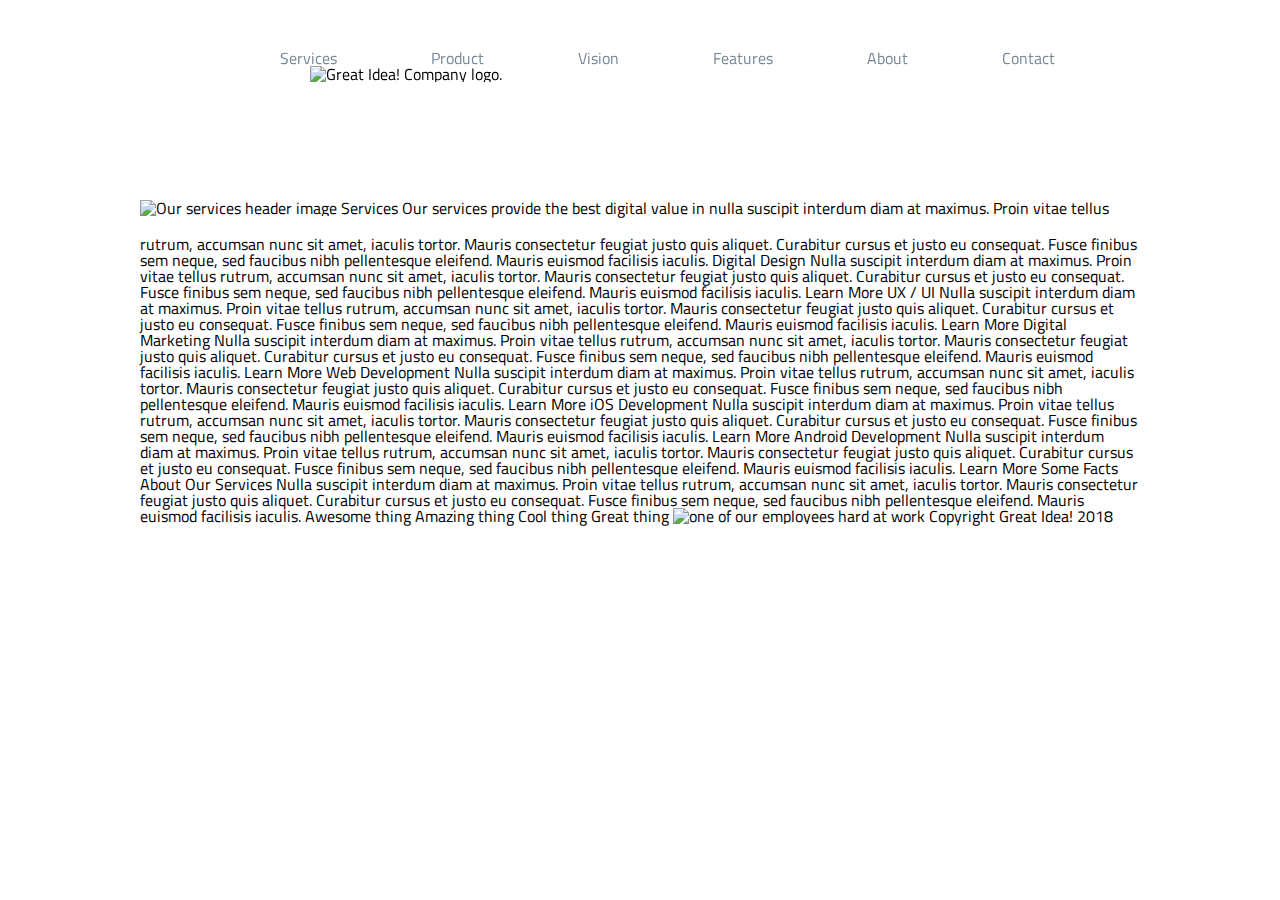
==== great-idea/services.html @ 57b22f1e "finished topmost area of services page" ====
<!doctype html>

<html lang="en">
<head>
  <meta charset="utf-8">

  <title>Great Idea!</title>

  <link href="https://fonts.googleapis.com/css?family=Bangers|Titillium+Web" rel="stylesheet">
  <link rel="stylesheet" href="css/index.css">

  <!--[if lt IE 9]>
    <script src="https://cdnjs.cloudflare.com/ajax/libs/html5shiv/3.7.3/html5shiv.js"></script>
  <![endif]-->
</head>

<body>

<header id="serviceNav">
  <nav>
  
    <a href="services.html">Services</a>
    <a href="#">Product</a>
    <a href="#">Vision</a>
    <a href="#">Features</a>
    <a href="#">About</a>
    <a href="#">Contact</a>
  
    <img class="logo" src="img/logo.png" alt="Great Idea! Company logo.">
  </nav>
</header>

<img class="services-header-img" id="servicesTopBanner" src="img/services-header.jpg" alt="Our services header image">

Services

Our services provide the best digital value in nulla suscipit interdum diam at maximus. Proin vitae tellus rutrum, accumsan nunc sit amet, iaculis tortor. Mauris consectetur feugiat justo quis aliquet. Curabitur cursus et justo eu consequat. Fusce finibus sem neque, sed faucibus nibh pellentesque eleifend. Mauris euismod facilisis iaculis.


Digital Design

Nulla suscipit interdum diam at maximus. Proin vitae tellus rutrum, accumsan nunc sit amet, iaculis tortor. Mauris consectetur feugiat justo quis aliquet. Curabitur cursus et justo eu consequat. Fusce finibus sem neque, sed faucibus nibh pellentesque
eleifend. Mauris euismod facilisis iaculis.

Learn More



UX / UI

Nulla suscipit interdum diam at maximus. Proin vitae tellus rutrum, accumsan nunc sit amet, iaculis tortor. Mauris consectetur feugiat justo quis aliquet. Curabitur cursus et justo eu consequat. Fusce finibus sem neque, sed faucibus nibh pellentesque
eleifend. Mauris euismod facilisis iaculis.

Learn More



Digital Marketing

Nulla suscipit interdum diam at maximus. Proin vitae tellus rutrum, accumsan nunc sit amet, iaculis tortor. Mauris consectetur feugiat justo quis aliquet. Curabitur cursus et justo eu consequat. Fusce finibus sem neque, sed faucibus nibh pellentesque
eleifend. Mauris euismod facilisis iaculis.

Learn More



Web Development

Nulla suscipit interdum diam at maximus. Proin vitae tellus rutrum, accumsan nunc sit amet, iaculis tortor. Mauris consectetur feugiat justo quis aliquet. Curabitur cursus et justo eu consequat. Fusce finibus sem neque, sed faucibus nibh pellentesque
eleifend. Mauris euismod facilisis iaculis.

Learn More



iOS Development

Nulla suscipit interdum diam at maximus. Proin vitae tellus rutrum, accumsan nunc sit amet, iaculis tortor. Mauris consectetur feugiat justo quis aliquet. Curabitur cursus et justo eu consequat. Fusce finibus sem neque, sed faucibus nibh pellentesque
eleifend. Mauris euismod facilisis iaculis.

Learn More



Android Development

Nulla suscipit interdum diam at maximus. Proin vitae tellus rutrum, accumsan nunc sit amet, iaculis tortor. Mauris consectetur feugiat justo quis aliquet. Curabitur cursus et justo eu consequat. Fusce finibus sem neque, sed faucibus nibh pellentesque
eleifend. Mauris euismod facilisis iaculis.

Learn More


Some Facts About Our Services

Nulla suscipit interdum diam at maximus. Proin vitae tellus rutrum, accumsan nunc sit amet, iaculis tortor. Mauris consectetur feugiat justo quis aliquet. Curabitur cursus et justo eu consequat. Fusce finibus sem neque, sed faucibus nibh pellentesque
eleifend. Mauris euismod facilisis iaculis.


Awesome thing
Amazing thing
Cool thing
Great thing

<img class="services-info-img" src="img/services-info.png" alt="one of our employees hard at work">

Copyright Great Idea! 2018

</body>

</html>
---- great-idea/css/index.css ----
/* http://meyerweb.com/eric/tools/css/reset/ 
   v2.0 | 20110126
   License: none (public domain)
*/

html, body, div, span, applet, object, iframe,
h1, h2, h3, h4, h5, h6, p, blockquote, pre,
a, abbr, acronym, address, big, cite, code,
del, dfn, em, img, ins, kbd, q, s, samp,
small, strike, strong, sub, sup, tt, var,
b, u, i, center,
dl, dt, dd, ol, ul, li,
fieldset, form, label, legend,
table, caption, tbody, tfoot, thead, tr, th, td,
article, aside, canvas, details, embed, 
figure, figcaption, footer, header, hgroup, 
menu, nav, output, ruby, section, summary,
time, mark, audio, video {
	margin: 0;
	padding: 0;
	border: 0;
	font-size: 100%;
	font: inherit;
	vertical-align: baseline;
}
/* HTML5 display-role reset for older browsers */
article, aside, details, figcaption, figure, 
footer, header, hgroup, menu, nav, section {
	display: block;
}
body {
	line-height: 1;
}
ol, ul {
	list-style: none;
}
blockquote, q {
	quotes: none;
}
blockquote:before, blockquote:after,
q:before, q:after {
	content: '';
	content: none;
}
table {
	border-collapse: collapse;
	border-spacing: 0;
}

/* Set every element's box-sizing to border-box */
* {
    box-sizing: border-box;
}

html, body {
    height: 100%;
    font-family: 'Titillium Web', sans-serif;
}

h1, h2, h3, h4, h5 {
    font-family: 'Bangers', cursive;
    letter-spacing: 1px;
    margin-bottom: 15px;
}

/* Copy and paste your work from yesterday here and start to refactor into flexbox */

html, body {
    height: 100%;
	font-family: 'Titillium Web', sans-serif;
	padding: 0 70px;
}

h1, h2, h3, h4, h5 {
    font-family: 'Bangers', cursive;
    letter-spacing: 1px;
    margin-bottom: 15px;
}

/* Your code starts here! */

nav {
	position: fixed;
	padding-bottom: 20px;
	padding-right:20px;
	background-color: rgba(255,255,255,0.9);
}

header {
	padding:50px 50px;
	height:200px;
	width:100%;
}

header nav a {
	margin-left:80px;
	color:lightslategray;
	text-decoration: none;
}

.logo {
	margin-left:90px;
}

#topTitle {
	text-align: center;
	display: flex;
	margin-left: 300px;
	margin-top: 30px;
}

button {
	margin-left: 377px;
	padding: 5px 35px;
	background-color: white;
	border: 1px solid black;
}

h1 {
	font-size: 450%;
}

#codeimg {
	margin-left: 620px;
	margin-top: -320px;
	margin-bottom: 60px;
}

#content {
	padding: 40px 0;
	font-family: 'Montserrat', sans-serif;
	display: flex;
	flex-wrap: wrap;
}

#topRow1 {
	width: 45%;
	margin-right: 40px;
}

#topRow2 {
	width: 47%;
}

section img {
	margin: 20px 0;
	width:100%;
}

.bottomRow {
	width: 30%;
	margin-right: 35px;
}

footer {
	padding-top: 15px;
	font-family: 'Montserrat', sans-serif;
}

footer a {
	color:#000;
	text-decoration: none;
}

#copyright {
	margin-top: 10px;
	text-align: center;
}

#serviceNav nav {
	position: fixed;
	padding-bottom: 20px;
	padding-right:20px;
	background-color: rgba(255,255,255,0.9);
}

#serviceNav a {
	margin-left:90px;
	color:lightslategray;
	text-decoration: none;
	padding-left: -80px;
}

#serviceNav .logo {
	margin-left: 120px;
}

#servicesTopBanner {
	width: 100%;
	margin-top: -60px;
	margin-bottom: 20px;
}
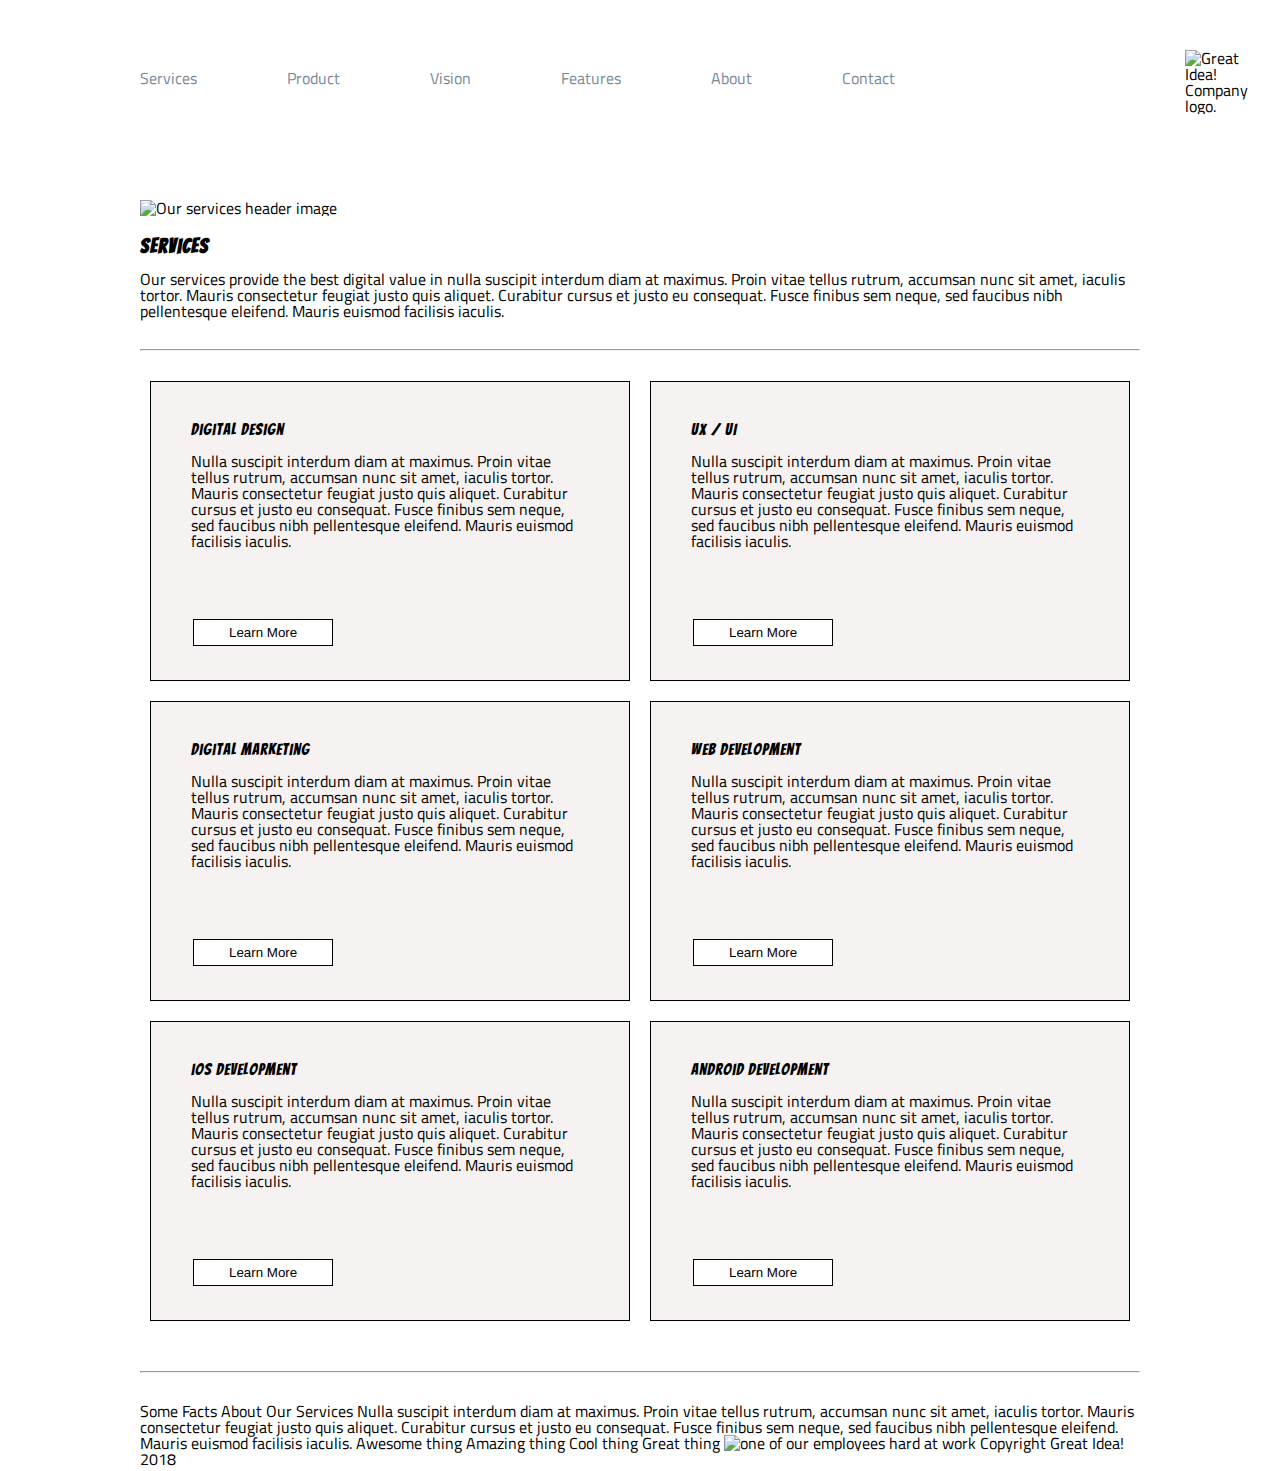
==== commit 4d18cbd4: "finished middle section" ====
--- a/great-idea/services.html
+++ b/great-idea/services.html
@@ -32,63 +32,70 @@
 
 <img class="services-header-img" id="servicesTopBanner" src="img/services-header.jpg" alt="Our services header image">
 
-Services
+<h2 id="serv">Services</h2>
 
-Our services provide the best digital value in nulla suscipit interdum diam at maximus. Proin vitae tellus rutrum, accumsan nunc sit amet, iaculis tortor. Mauris consectetur feugiat justo quis aliquet. Curabitur cursus et justo eu consequat. Fusce finibus sem neque, sed faucibus nibh pellentesque eleifend. Mauris euismod facilisis iaculis.
+<p>Our services provide the best digital value in nulla suscipit interdum diam at maximus. Proin vitae tellus rutrum, accumsan nunc sit amet, iaculis tortor. Mauris consectetur feugiat justo quis aliquet. Curabitur cursus et justo eu consequat. Fusce finibus sem neque, sed faucibus nibh pellentesque eleifend. Mauris euismod facilisis iaculis.</p>
 
+<hr>
 
-Digital Design
+<section id="middleSect">
 
-Nulla suscipit interdum diam at maximus. Proin vitae tellus rutrum, accumsan nunc sit amet, iaculis tortor. Mauris consectetur feugiat justo quis aliquet. Curabitur cursus et justo eu consequat. Fusce finibus sem neque, sed faucibus nibh pellentesque
-eleifend. Mauris euismod facilisis iaculis.
+ <div class="sectionBox">
+<h3>Digital Design</h3>
 
-Learn More
+<p>Nulla suscipit interdum diam at maximus. Proin vitae tellus rutrum, accumsan nunc sit amet, iaculis tortor. Mauris consectetur feugiat justo quis aliquet. Curabitur cursus et justo eu consequat. Fusce finibus sem neque, sed faucibus nibh pellentesque
+    eleifend. Mauris euismod facilisis iaculis.</p>
 
+<button type="button">Learn More</button>
+</div> 
 
+<div class="sectionBox">
+<h3>UX / UI</h3>
 
-UX / UI
+<p>Nulla suscipit interdum diam at maximus. Proin vitae tellus rutrum, accumsan nunc sit amet, iaculis tortor. Mauris consectetur feugiat justo quis aliquet. Curabitur cursus et justo eu consequat. Fusce finibus sem neque, sed faucibus nibh pellentesque
+    eleifend. Mauris euismod facilisis iaculis.</p>
 
-Nulla suscipit interdum diam at maximus. Proin vitae tellus rutrum, accumsan nunc sit amet, iaculis tortor. Mauris consectetur feugiat justo quis aliquet. Curabitur cursus et justo eu consequat. Fusce finibus sem neque, sed faucibus nibh pellentesque
-eleifend. Mauris euismod facilisis iaculis.
+<button type="button">Learn More</button>
+</div> 
 
-Learn More
+<div class="sectionBox">
+<h3>Digital Marketing</h3>
 
+<p>Nulla suscipit interdum diam at maximus. Proin vitae tellus rutrum, accumsan nunc sit amet, iaculis tortor. Mauris consectetur feugiat justo quis aliquet. Curabitur cursus et justo eu consequat. Fusce finibus sem neque, sed faucibus nibh pellentesque
+    eleifend. Mauris euismod facilisis iaculis.</p>
 
+<button type="button">Learn More</button>
+</div> 
 
-Digital Marketing
+<div class="sectionBox">
+<h3>Web Development</h3>
 
-Nulla suscipit interdum diam at maximus. Proin vitae tellus rutrum, accumsan nunc sit amet, iaculis tortor. Mauris consectetur feugiat justo quis aliquet. Curabitur cursus et justo eu consequat. Fusce finibus sem neque, sed faucibus nibh pellentesque
-eleifend. Mauris euismod facilisis iaculis.
+<p>Nulla suscipit interdum diam at maximus. Proin vitae tellus rutrum, accumsan nunc sit amet, iaculis tortor. Mauris consectetur feugiat justo quis aliquet. Curabitur cursus et justo eu consequat. Fusce finibus sem neque, sed faucibus nibh pellentesque
+    eleifend. Mauris euismod facilisis iaculis.</p>
 
-Learn More
+<button type="button">Learn More</button>
+</div> 
 
+<div class="sectionBox">
+<h3>iOS Development</h3>
 
+<p>Nulla suscipit interdum diam at maximus. Proin vitae tellus rutrum, accumsan nunc sit amet, iaculis tortor. Mauris consectetur feugiat justo quis aliquet. Curabitur cursus et justo eu consequat. Fusce finibus sem neque, sed faucibus nibh pellentesque
+    eleifend. Mauris euismod facilisis iaculis.</p>
 
-Web Development
+<button type="button">Learn More</button>
+</div> 
 
-Nulla suscipit interdum diam at maximus. Proin vitae tellus rutrum, accumsan nunc sit amet, iaculis tortor. Mauris consectetur feugiat justo quis aliquet. Curabitur cursus et justo eu consequat. Fusce finibus sem neque, sed faucibus nibh pellentesque
-eleifend. Mauris euismod facilisis iaculis.
+<div class="sectionBox">
+<h3>Android Development</h3>
 
-Learn More
+<p>Nulla suscipit interdum diam at maximus. Proin vitae tellus rutrum, accumsan nunc sit amet, iaculis tortor. Mauris consectetur feugiat justo quis aliquet. Curabitur cursus et justo eu consequat. Fusce finibus sem neque, sed faucibus nibh pellentesque
+    eleifend. Mauris euismod facilisis iaculis.</p>
 
+<button type="button">Learn More</button>
+</div> 
+</section>
 
-
-iOS Development
-
-Nulla suscipit interdum diam at maximus. Proin vitae tellus rutrum, accumsan nunc sit amet, iaculis tortor. Mauris consectetur feugiat justo quis aliquet. Curabitur cursus et justo eu consequat. Fusce finibus sem neque, sed faucibus nibh pellentesque
-eleifend. Mauris euismod facilisis iaculis.
-
-Learn More
-
-
-
-Android Development
-
-Nulla suscipit interdum diam at maximus. Proin vitae tellus rutrum, accumsan nunc sit amet, iaculis tortor. Mauris consectetur feugiat justo quis aliquet. Curabitur cursus et justo eu consequat. Fusce finibus sem neque, sed faucibus nibh pellentesque
-eleifend. Mauris euismod facilisis iaculis.
-
-Learn More
-
+<hr>
 
 Some Facts About Our Services
 
--- a/great-idea/css/index.css
+++ b/great-idea/css/index.css
@@ -80,7 +80,6 @@
 /* Your code starts here! */
 
 nav {
-	position: fixed;
 	padding-bottom: 20px;
 	padding-right:20px;
 	background-color: rgba(255,255,255,0.9);
@@ -143,7 +142,7 @@
 }
 
 section img {
-	margin: 20px 0;
+	margin: 30px 0;
 	width:100%;
 }
 
@@ -168,10 +167,10 @@
 }
 
 #serviceNav nav {
-	position: fixed;
-	padding-bottom: 20px;
+	position: static;
 	padding-right:20px;
-	background-color: rgba(255,255,255,0.9);
+	background-color: white;
+	display:flex;
 }
 
 #serviceNav a {
@@ -179,14 +178,54 @@
 	color:lightslategray;
 	text-decoration: none;
 	padding-left: -80px;
+	width:100%;
+	padding-top: 20px;
+}
+
+#serviceNav a:first-child {
+	margin-left: -50px;
 }
 
 #serviceNav .logo {
-	margin-left: 120px;
+	margin-left: 290px;
+	width: 200px;
 }
 
 #servicesTopBanner {
 	width: 100%;
 	margin-top: -60px;
 	margin-bottom: 20px;
+}
+
+#serv {
+	font-weight: 600;
+	font-size: 20px;
+}
+
+hr {
+	margin: 30px 0;
+}
+
+#middleSect {
+	display: flex;
+	flex-wrap: wrap;
+	justify-content: space-around;
+	text-align:left;
+}
+
+#middleSect button {
+	margin-left:2px;
+}
+
+.sectionBox {
+	padding: 40px;
+	height: 300px;
+	width: 48%;
+	border: 1px solid black;
+	margin-bottom: 20px;
+	background-color: #F6F2F1;
+}
+
+.sectionBox p {
+	padding-bottom: 70px;
 }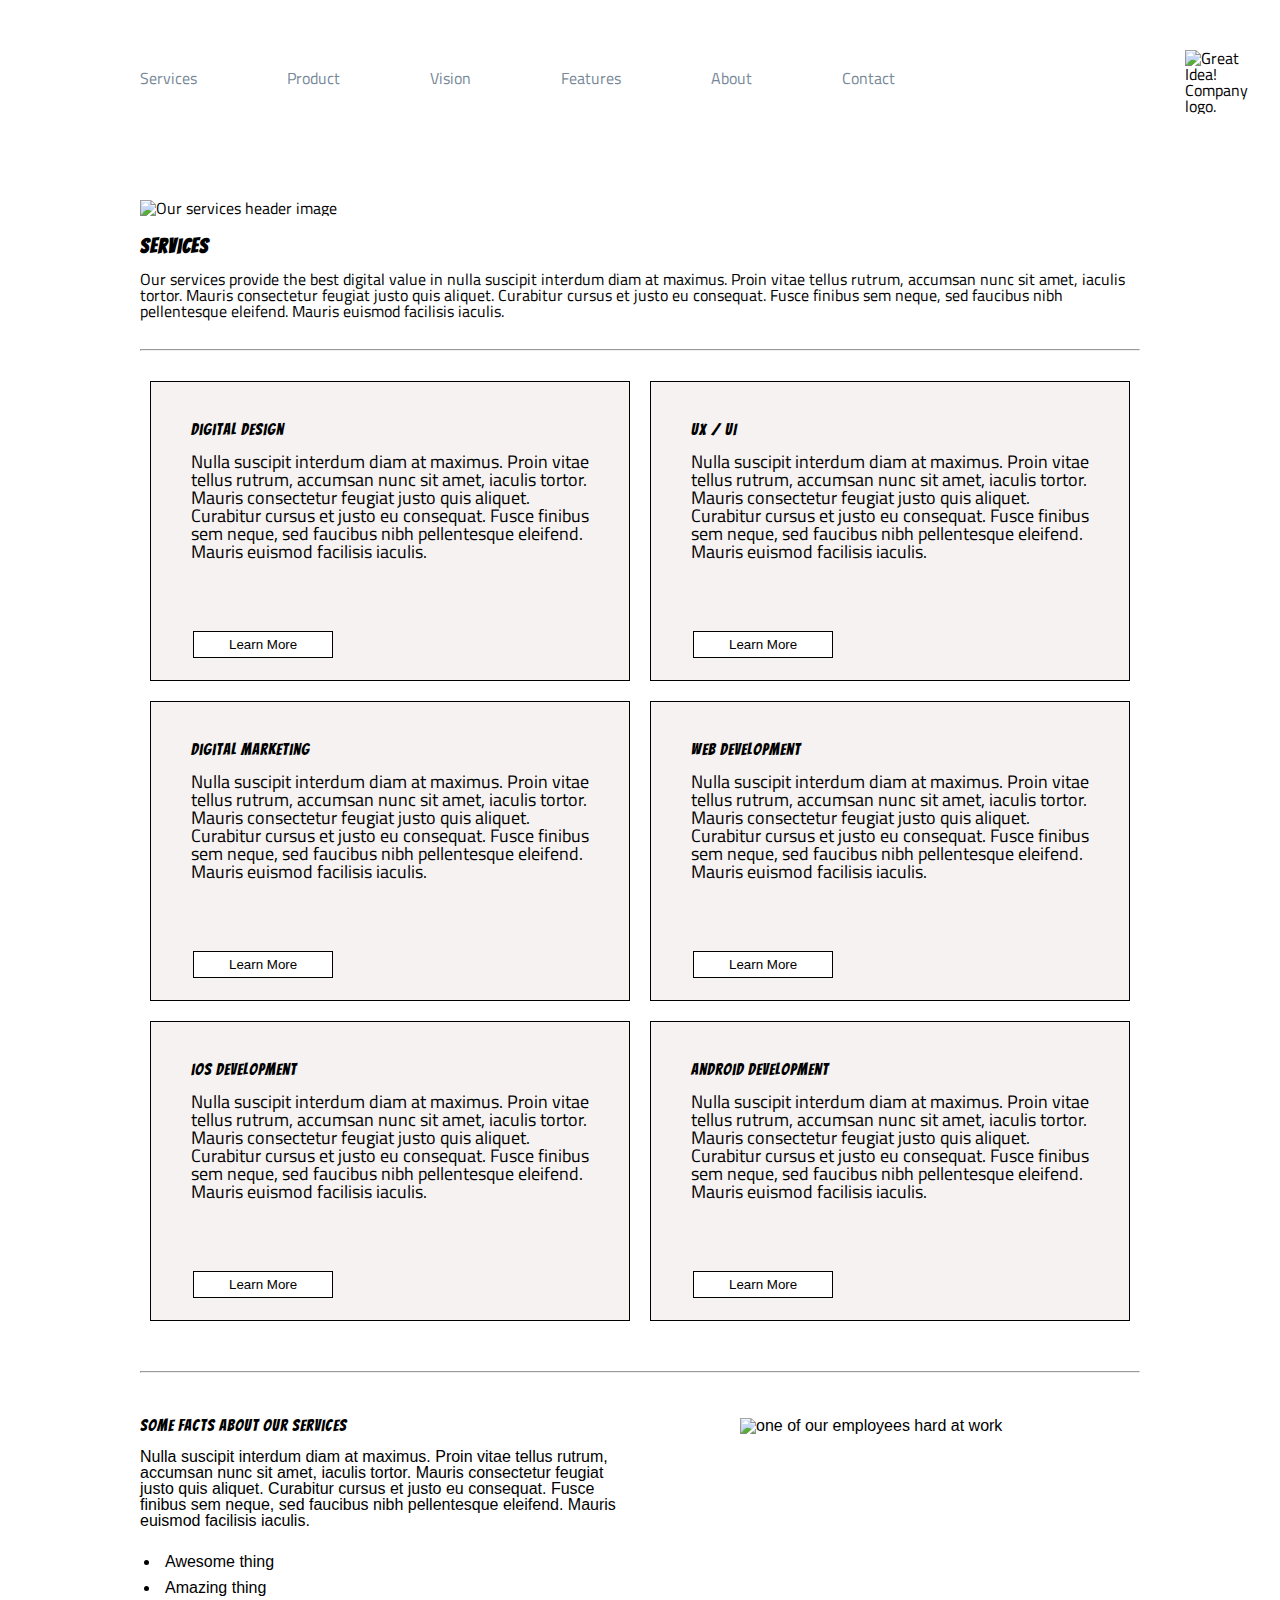
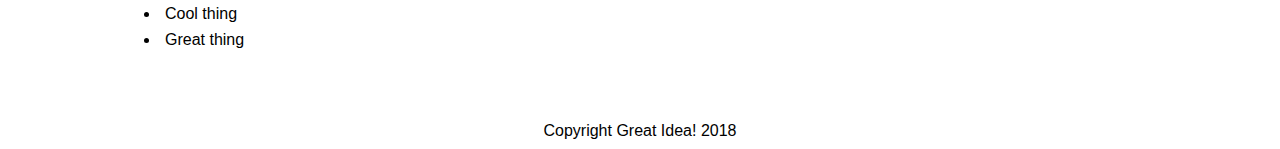
==== commit 8d872f8e: "finished service page" ====
--- a/great-idea/services.html
+++ b/great-idea/services.html
@@ -97,21 +97,27 @@
 
 <hr>
 
-Some Facts About Our Services
+<footer id="servFooter">
 
-Nulla suscipit interdum diam at maximus. Proin vitae tellus rutrum, accumsan nunc sit amet, iaculis tortor. Mauris consectetur feugiat justo quis aliquet. Curabitur cursus et justo eu consequat. Fusce finibus sem neque, sed faucibus nibh pellentesque
-eleifend. Mauris euismod facilisis iaculis.
+  <div id="servText">
+<h2>Some Facts About Our Services</h2>
 
+<p>Nulla suscipit interdum diam at maximus. Proin vitae tellus rutrum, accumsan nunc sit amet, iaculis tortor. Mauris consectetur feugiat justo quis aliquet. Curabitur cursus et justo eu consequat. Fusce finibus sem neque, sed faucibus nibh pellentesque
+    eleifend. Mauris euismod facilisis iaculis.
+  </p>
 
-Awesome thing
-Amazing thing
-Cool thing
-Great thing
+  <ul style="list-style-type:disc;">
+      <li>Awesome thing</li>
+      <li>Amazing thing</li>
+      <li>Cool thing</li>
+      <li>Great thing</li>
+    </ul>
+</div>
 
 <img class="services-info-img" src="img/services-info.png" alt="one of our employees hard at work">
 
-Copyright Great Idea! 2018
-
+<p id="footerCopy">Copyright Great Idea! 2018</p>
+</footer>
 </body>
 
 </html>--- a/great-idea/css/index.css
+++ b/great-idea/css/index.css
@@ -228,4 +228,32 @@
 
 .sectionBox p {
 	padding-bottom: 70px;
-}+	font-size: 18px;
+}
+
+#servFooter {
+	display: flex;
+	flex-wrap: wrap;
+	justify-content: space-between;
+}
+
+#servText {
+	width: 50%;
+}
+
+#servFooter img {
+	width: 40%;
+}
+
+#servFooter ul {
+	padding: 20px;
+}
+
+li {
+	padding: 5px;
+}
+
+#footerCopy {
+	margin: 50px auto 10px auto;
+}
+
